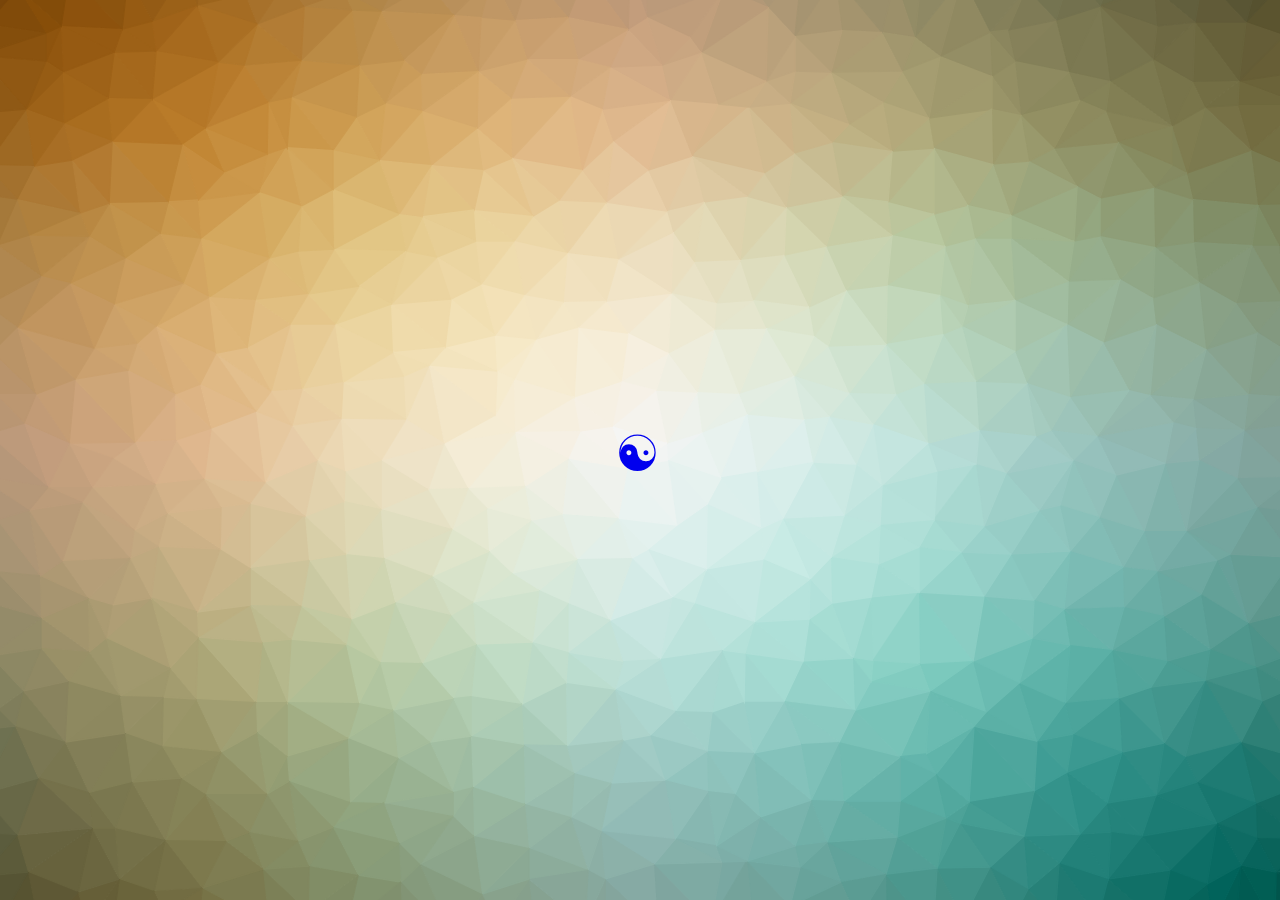
==== index.html @ 7a35430b "Initial commit after purge" ====
﻿<!DOCTYPE html>
<html lang="en">
  <head>
    <meta charset="UTF-8">
    <title>ArTex Void</title>
	
    <script type="text/javascript" src="res/tri.min.js"></script>
	<script src="https://ajax.googleapis.com/ajax/libs/jquery/3.1.1/jquery.min.js"></script>
	<script type="text/javascript" src="res/main.js"></script>
	<link type="text/css" href="res/main.css" rel="stylesheet">	
   </head>  
  <body>
  <div class="w">
<div class="c"><a href="https://art3x.github.io" class="link" >☯</a></div>  
</div>  
</body>
</html>
---- res/main.css ----
* {background:transparent;border:0 none;font-size:100%;margin:0;padding:0;outline:0;vertical-align:top}
   
@keyframes rotate {
0% {
  -moz-transform: rotate(0deg);
  -webkit-transform: rotate(0deg);
  -o-transform: rotate(0deg);
  -ms-transform: rotate(0deg);
  transform: rotate(0deg);
}
100% {
  -moz-transform: rotate(360deg);
  -webkit-transform: rotate(360deg);
  -o-transform: rotate(360deg);
  -ms-transform: rotate(360deg);
  transform: rotate(360deg);
}
} 

@keyframes bounceInRight {
  from, 60%, 75%, 90%, to {
    -webkit-animation-timing-function: cubic-bezier(0.215, 0.61, 0.355, 1);
    animation-timing-function: cubic-bezier(0.215, 0.61, 0.355, 1);
  }
  from {
    opacity: 0;
    -webkit-transform: translate3d(3000px, 0, 0);
    transform: translate3d(3000px, 0, 0);
  }
  60% {
    opacity: 1;
    -webkit-transform: translate3d(-25px, 0, 0);
    transform: translate3d(-25px, 0, 0);
  }
  75% {
    -webkit-transform: translate3d(10px, 0, 0);
    transform: translate3d(10px, 0, 0);
  }
  90% {
    -webkit-transform: translate3d(-5px, 0, 0);
    transform: translate3d(-5px, 0, 0);
  }
  to {
    -webkit-transform: none;
    transform: none;
  }
}

.bounceInRight {
  -webkit-animation-name: bounceInRight;
  animation-name: bounceInRight;
}

.w {
	position: absolute;	
    height: 100vh;
    width: 100vw;
}
.c {
	position:absolute;
	top: 50%;
	left: 50%;
	margin-top: -25px;
	margin-left: -25px;
	font-size: 50px;
}
		
		
a {
  text-decoration: none;
}

.c:hover,.c:active
{
  animation-name: rotate;
  animation-duration: 4s;
  animation-iteration-count: infinite;
  animation-timing-function: linear;
}
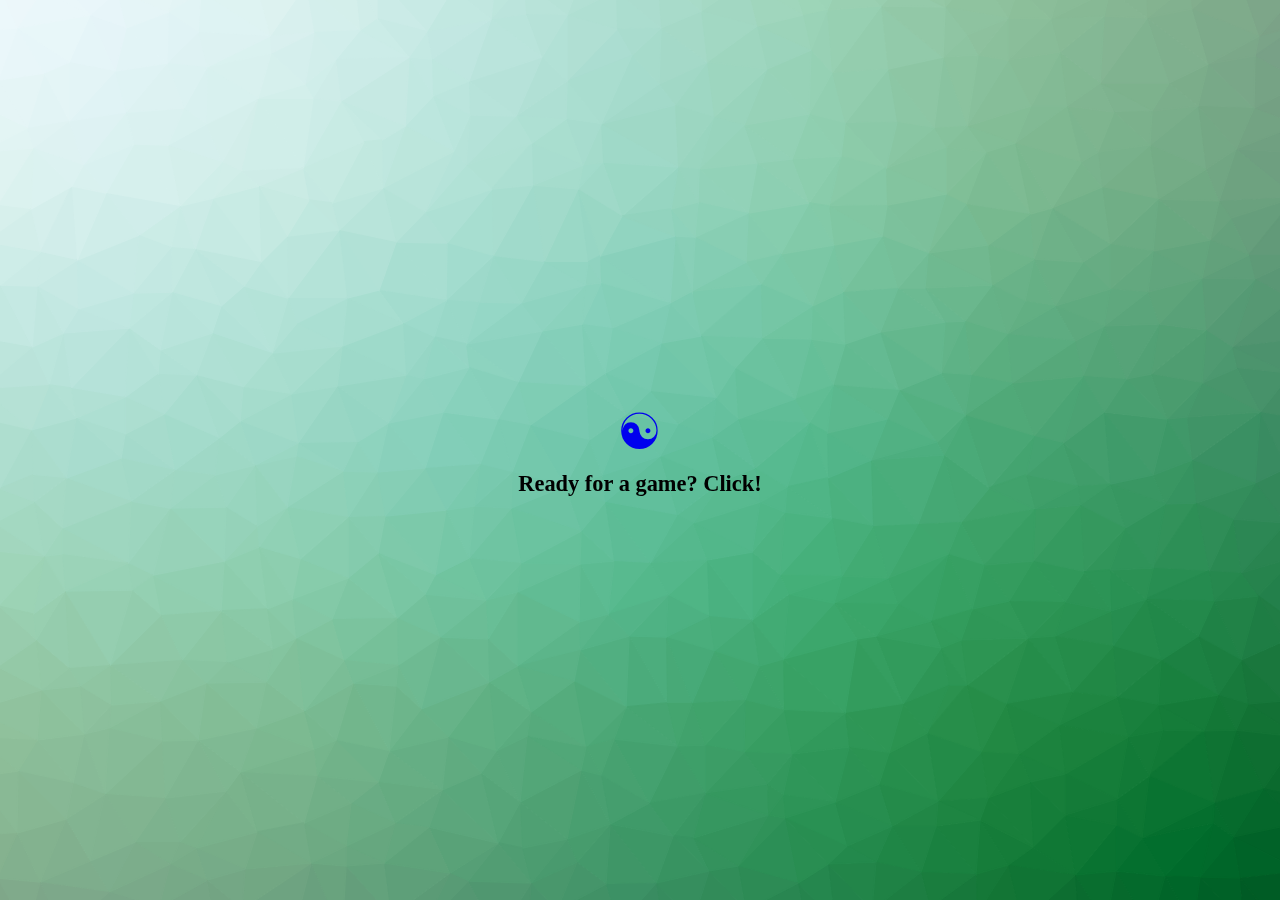
==== commit be81a959: "Web Defender game" ====
--- a/index.html
+++ b/index.html
@@ -3,15 +3,17 @@
   <head>
     <meta charset="UTF-8">
     <title>ArTex Void</title>
-	
     <script type="text/javascript" src="res/tri.min.js"></script>
-	<script src="https://ajax.googleapis.com/ajax/libs/jquery/3.1.1/jquery.min.js"></script>
-	<script type="text/javascript" src="res/main.js"></script>
-	<link type="text/css" href="res/main.css" rel="stylesheet">	
-   </head>  
+    <script src="https://ajax.googleapis.com/ajax/libs/jquery/3.1.1/jquery.min.js"></script>
+    <script type="text/javascript" src="res/main.js"></script>
+    <link type="text/css" href="res/main.css" rel="stylesheet">  
+  </head>  
   <body>
-  <div class="w">
-<div class="c"><a href="https://art3x.github.io" class="link" >☯</a></div>  
-</div>  
-</body>
-</html>+    <div class="w">
+      <div class="c">
+        <a href="game/index.html" class="link">☯</a>
+        <div class="message">Ready for a game? Click!</div>
+      </div>
+    </div>  
+  </body>
+</html>
--- a/res/main.css
+++ b/res/main.css
@@ -1,79 +1,75 @@
-* {background:transparent;border:0 none;font-size:100%;margin:0;padding:0;outline:0;vertical-align:top}
-   
+* {
+  background: transparent;
+  border: 0 none;
+  font-size: 100%;
+  margin: 0;
+  padding: 0;
+  outline: 0;
+  vertical-align: top;
+}
+
 @keyframes rotate {
-0% {
-  -moz-transform: rotate(0deg);
-  -webkit-transform: rotate(0deg);
-  -o-transform: rotate(0deg);
-  -ms-transform: rotate(0deg);
-  transform: rotate(0deg);
+  0% { transform: rotate(0deg); }
+  100% { transform: rotate(360deg); }
 }
-100% {
-  -moz-transform: rotate(360deg);
-  -webkit-transform: rotate(360deg);
-  -o-transform: rotate(360deg);
-  -ms-transform: rotate(360deg);
-  transform: rotate(360deg);
-}
-} 
 
 @keyframes bounceInRight {
   from, 60%, 75%, 90%, to {
-    -webkit-animation-timing-function: cubic-bezier(0.215, 0.61, 0.355, 1);
     animation-timing-function: cubic-bezier(0.215, 0.61, 0.355, 1);
   }
   from {
     opacity: 0;
-    -webkit-transform: translate3d(3000px, 0, 0);
     transform: translate3d(3000px, 0, 0);
   }
   60% {
     opacity: 1;
-    -webkit-transform: translate3d(-25px, 0, 0);
     transform: translate3d(-25px, 0, 0);
   }
   75% {
-    -webkit-transform: translate3d(10px, 0, 0);
     transform: translate3d(10px, 0, 0);
   }
   90% {
-    -webkit-transform: translate3d(-5px, 0, 0);
     transform: translate3d(-5px, 0, 0);
   }
   to {
-    -webkit-transform: none;
     transform: none;
   }
 }
 
 .bounceInRight {
-  -webkit-animation-name: bounceInRight;
   animation-name: bounceInRight;
 }
 
 .w {
-	position: absolute;	
-    height: 100vh;
-    width: 100vw;
-}
-.c {
-	position:absolute;
-	top: 50%;
-	left: 50%;
-	margin-top: -25px;
-	margin-left: -25px;
-	font-size: 50px;
-}
-		
-		
-a {
-  text-decoration: none;
+  position: absolute;
+  height: 100vh;
+  width: 100vw;
 }
 
-.c:hover,.c:active
-{
-  animation-name: rotate;
-  animation-duration: 4s;
-  animation-iteration-count: infinite;
-  animation-timing-function: linear;
-}+.c {
+  position: absolute;
+  top: 50%;
+  left: 50%;
+  transform: translate(-50%, -50%);
+  text-align: center;
+}
+
+/* Apply the hover animation only to the link */
+a.link {
+  text-decoration: none;
+  font-size: 50px;
+  display: inline-block;
+}
+
+a.link:hover,
+a.link:active {
+  animation: rotate 4s infinite linear;
+}
+
+.message {
+  font-size: 20px;
+  margin-top: 10px;
+  font-size: 1.4em; /* Button text size */
+  font-weight: bold;
+  animation: bounceInRight 1s;
+}
